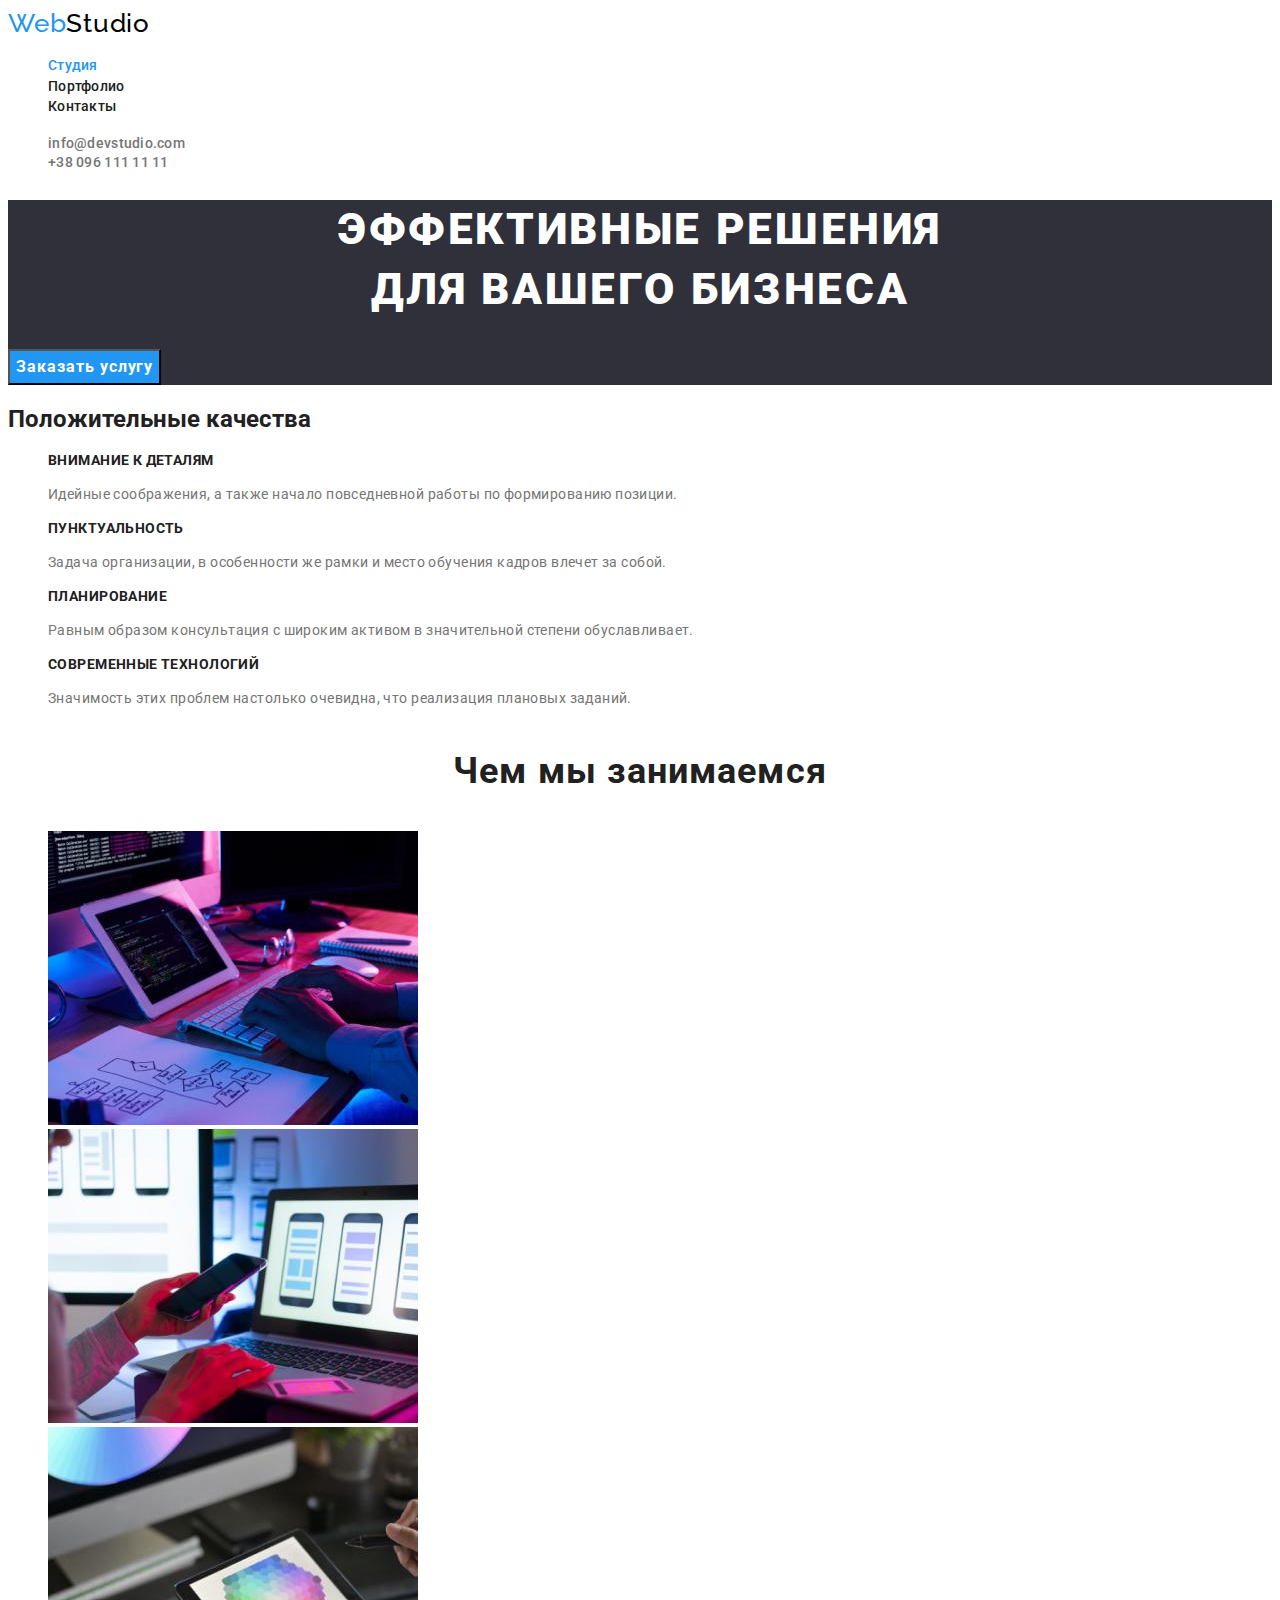
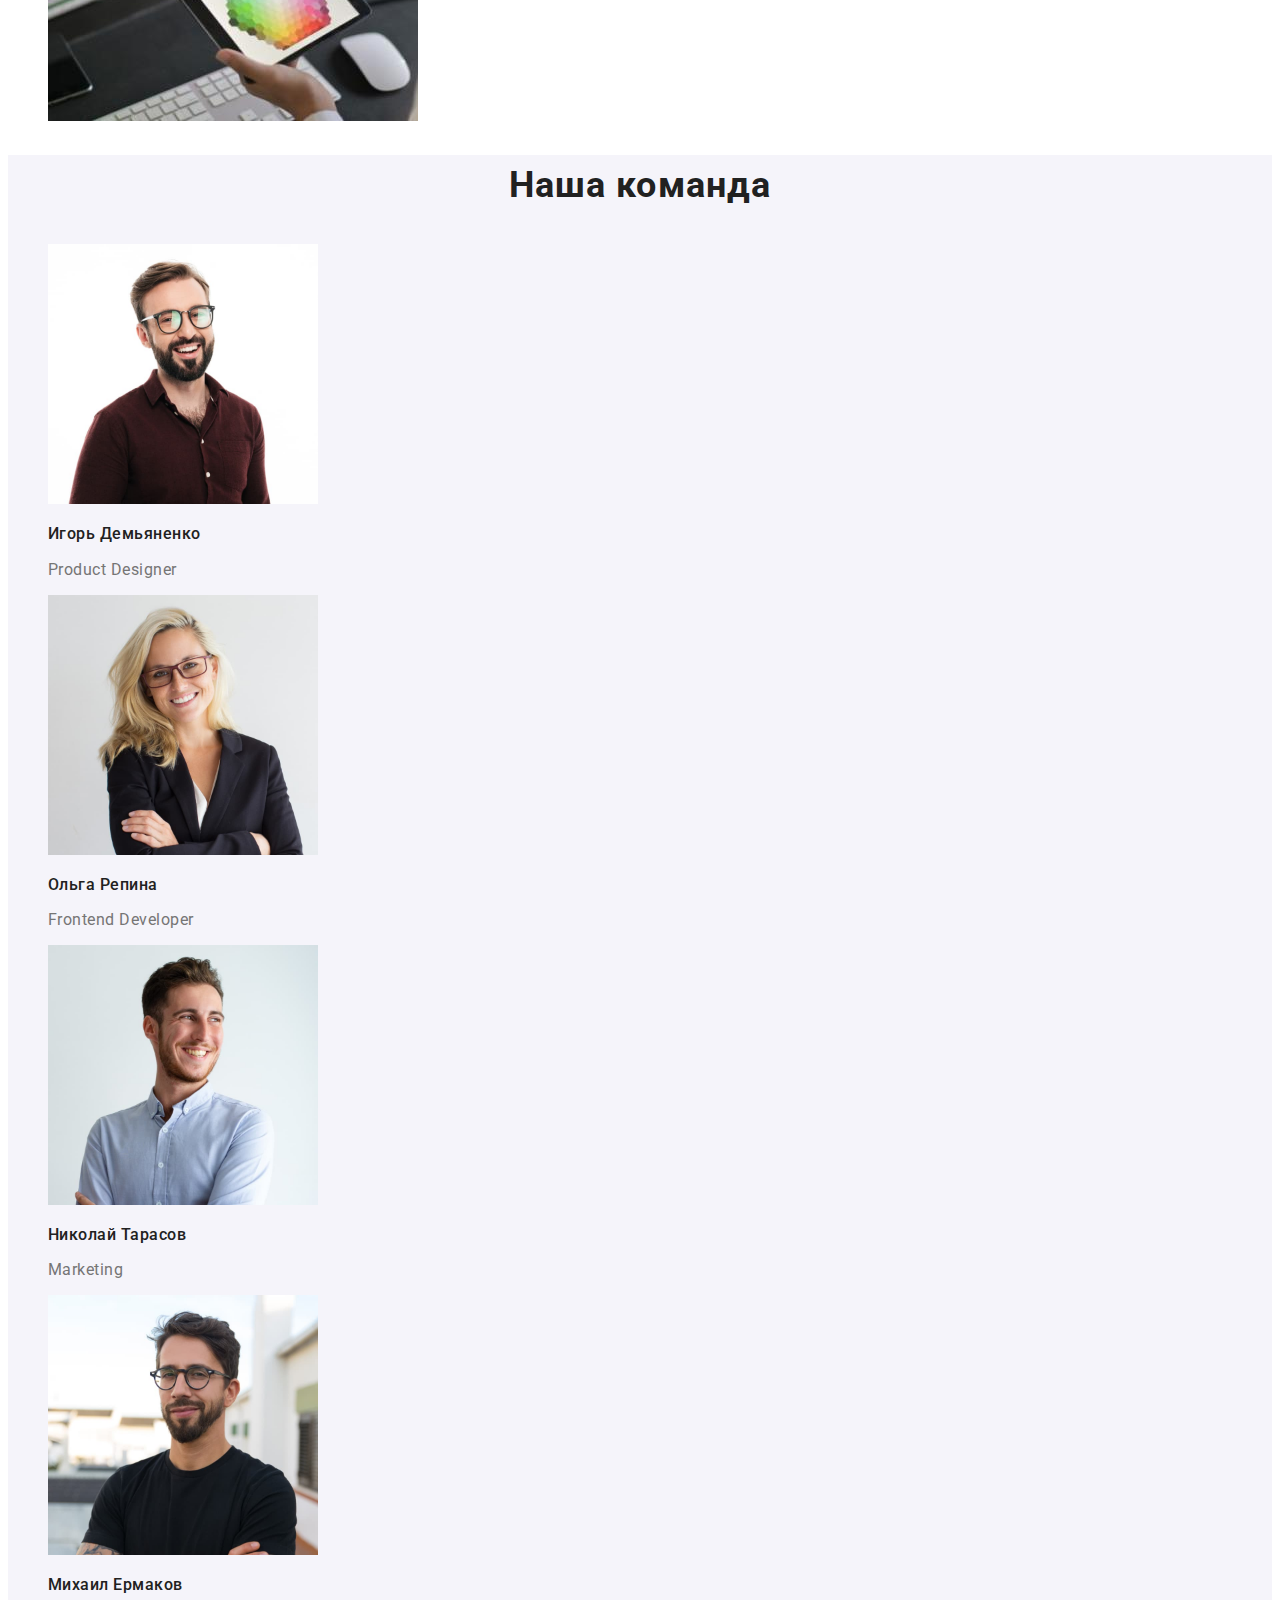
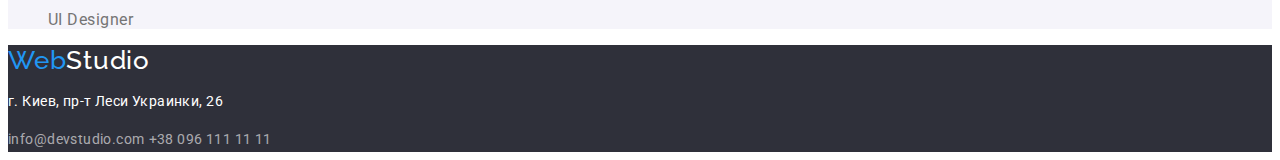
==== index.html @ e9e2f2a2 "start" ====
<!DOCTYPE html>
<html lang="ru">
<head>
    <meta charset="UTF-8">
    <meta http-equiv="X-UA-Compatible" content="IE=edge">
    <meta name="viewport" content="width=device-width, initial-scale=1.0">
    <title>Document</title>
    <link href="https://fonts.googleapis.com/css2?family=Raleway:wght@700&family=Roboto:wght@400;500;700;900&display=swap"
        rel="stylesheet">
    <link rel="stylesheet" href="./css/styles.css" />
</head>
<body>
    <header class="header">
        <nav> 
                <a class="link" href="./index.html"><span class="logo-web">Web</span><span class="logo-studio">Studio</span></a>
            <ul class="list header-nav">
                <li><a class="link studio" href="./index.html">Студия</a></li> 
                <li><a class="link" href="./portfolio.html">Портфолио</a></li>
                <li><a class="link" href="">Контакты</a></li>
            </ul>
        </nav>
            <ul class="list header-contact">
             <li><a class="contact" href="mailto:info@devstudio.com">info@devstudio.com</a></li>
             <li> <a class="contact" href="tel:+380961111111">+38 096 111 11 11</a></li>
            </ul>   
    </header>
    <main>
        <section class="hero">
            <h1 class="hero-title">ЭФФЕКТИВНЫЕ РЕШЕНИЯ <br> ДЛЯ ВАШЕГО БИЗНЕСА</h1>
            <button class="hero-button" type="button">Заказать услугу</button>
        </section>
        <section class="section">
            <h2>Положительные качества</h2>
            <ul class="list">
                <li>
                    <h3 class="section-title">ВНИМАНИЕ К ДЕТАЛЯМ</h3>
                    <p class="section-text">Идейные соображения, а также начало повседневной работы по формированию позиции.</p>
                </li>
                <li>
                    <h3 class="section-title">ПУНКТУАЛЬНОСТЬ</h3>
                    <p class="section-text">Задача организации, в особенности же рамки и место обучения кадров влечет за собой.</p>
                </li>
                <li>
                    <h3 class="section-title">ПЛАНИРОВАНИЕ</h3>
                    <p class="section-text">Равным образом консультация с широким активом в значительной степени обуславливает.</p>
                </li>
                <li>
                    <h3 class="section-title">СОВРЕМЕННЫЕ ТЕХНОЛОГИЙ</h3>
                    <p class="section-text">Значимость этих проблем настолько очевидна, что реализация плановых заданий.</p>
                </li>
            </ul>
        </section>
        <section class="section">
            <h2 class="section-name">Чем мы занимаемся</h2>
            <ul class="list">
                <li>
                    <img src="images/box1.jpg" width="370" alt="Работа за компьютером за столом">
                </li>
                <li>
                    <img src="images/box2.jpg" width="370" alt="Телефон в руках перед компьютером">
                </li>
                <li>
                    <img src="images/box3.jpg" width="370" alt="планшет на фоне клавиатуры, с рисунком гексограммы">
                </li>
            </ul>
        </section>
        <section class="section team">
            <h2 class="section-name">Наша команда</h2>
            <ul class="list">
                <li class="team">
                    <img src="images/teamcard1.jpg" width="270" alt="фотография сотрудника">
                      <p class="team-name"> Игорь Демьяненко</p> 
                      <p class="team-position"> Product Designer</p>
                </li>
                <li>
                    <img src="images/teamcard2.jpg" width="270" alt="фотография сотрудника">
                      <p class="team-name">Ольга Репина</p>  
                      <p class="team-position"> Frontend Developer</p> 
                </li>
                <li>
                    <img src="images/teamcard3.jpg" width="270" alt="фотография сотрудника">
                      <p class="team-name">Николай Тарасов</p>  
                       <p class="team-position">Marketing</p> 
                </li>
                <li>
                    <img src="images/teamcard4.jpg" width="270" alt="фотография сотрудника">
                       <p class="team-name">Михаил Ермаков</p> 
                        <p class="team-position">UI Designer</p> 
                </li>
            </ul>
        </section>
    </main>
    <footer class="footer">
        <a class="link" href="./index.html"><span class="logo-web">Web</span><span class="logo-studio-footer">Studio</span></a>
        <address class="address">
            <p class="footer-addres">г. Киев, пр-т Леси Украинки, 26</p>  
            <a class="footer-link" href="mailto:info@devstudio.com">info@devstudio.com</a>
            <a class="footer-link" href="tel:+380961111111">+38 096 111 11 11</a>
      </address>
    </footer>
</body>
</html>
---- css/styles.css ----
:root {
  --title-text-color: #212121;
  --primer-text-color: #757575;
  --accent-color: #2196f3;
  --primary-bg-color: #f5f4fa;
  --color-white: #ffffff;
  --color-fons: #2f303a;
}

body {
  color: var(--title-text-color);
  background-color: var(--color-white);
  font-family: Roboto, sans-serif;
}

.list {
  list-style: none;
}

/*header*/

.logo-web {
  color: var(--accent-color);

  font-family: Raleway, cursive;
  font-size: 26px;
  line-height: 1.19;
  letter-spacing: 0.03em;
}

.logo-studio {
  color: #000000;

  font-family: Raleway, cursive;
  font-size: 26px;
  line-height: 1.19;
  letter-spacing: 0.03em;
}

/*сайтовая навигация*/

.header .link,
.footer .link {
  color: var(--title-text-color);
  font-weight: 500;
  font-size: 14px;
  line-height: 1.4;
  letter-spacing: 0.02em;

  text-decoration: none;
}

.header-nav .link:hover,
.header-nav .link:focus {
  color: var(--accent-color);
}

.link.portfolio {
  color: var(--accent-color);
}

.link.studio {
  color: var(--accent-color);
}

.header-contact .contact {
  color: var(--primer-text-color);

  font-weight: 500;
  font-size: 14px;
  line-height: 1.14;
  letter-spacing: 0.02em;

  text-decoration: none;
}

.header-contact .contact:hover,
.header-contact .contact:focus {
  color: var(--accent-color);
}

/*герой*/

.hero {
  background-color: var(--color-fons);
}

.hero-title {
  color: var(--color-white);

  font-weight: 900;
  font-size: 44px;
  line-height: 1.36;
  letter-spacing: 0.06em;
  text-align: center;
}

/*описание преимуществ*/

.section-title {
  font-weight: 700;
  font-size: 14px;
  line-height: 1.14;
  letter-spacing: 0.03em;
}

.section-text {
  color: var(--primer-text-color);

  font-size: 14px;
  line-height: 1.71;
  letter-spacing: 0.03em;
}

/*секций занятий и сотрудников*/

.section-name {
  font-weight: 700;
  font-size: 36px;
  line-height: 1.67;
  letter-spacing: 0.03em;
  text-align: center;
}

.team-name {
  font-weight: 500;
  font-size: 16px;
  line-height: 1.19;
  letter-spacing: 0.03em;
}

.team-position {
  color: var(--primer-text-color);

  font-size: 16px;
  line-height: 1.19;
  letter-spacing: 0.03em;
}

.section.team {
  background-color: var(--primary-bg-color);
}

/*кнопки*/

.button {
  color: var(--title-text-color);
  background-color: var(--primary-bg-color);

  cursor: pointer;

  font-family: inherit;
  font-weight: 500;
  font-size: 16px;
  line-height: 1.63;
  letter-spacing: 0.03em;
}

.button:hover,
.button:focus {
  color: var(--color-white);
  background-color: var(--accent-color);
}

.hero-button {
  color: var(--color-white);
  background-color: var(--accent-color);

  cursor: pointer;

  font-family: inherit;
  font-weight: 700;
  font-size: 16px;
  line-height: 1.88;
  text-align: center;
  letter-spacing: 0.06em;
}

/*footer*/

.footer {
  background-color: var(--color-fons);
}

.footer-addres {
  color: var(--color-white);

  font-size: 14px;
  line-height: 1.71;
  letter-spacing: 0.03em;
}

.footer-link {
  color: rgb(255, 255, 255, 60%);

  font-size: 14px;
  line-height: 1.71;
  letter-spacing: 0.03em;

  text-decoration: none;
}

.logo-studio-footer {
  color: var(--color-white);
  font-family: Raleway, cursive;
  font-size: 26px;
  line-height: 1.19;
  letter-spacing: 0.03em;
}
.footer-adres:hover,
.footer-addres:focus,
.foter-link:focus,
.footer-link:hover {
  color: var(--accent-color);
}

.address {
  font-style: normal;
}

/*portfolio*/

.projects-name {
  color: var(--title-text-color);

  font-weight: 700;
  font-size: 18px;
  line-height: 2;
  letter-spacing: 0.06em;
}

.projects-description {
  color: var(--primer-text-color);

  font-size: 16px;
  line-height: 1.88;
  letter-spacing: 0.03em;
}

.projects-link {
  text-decoration: none;
}
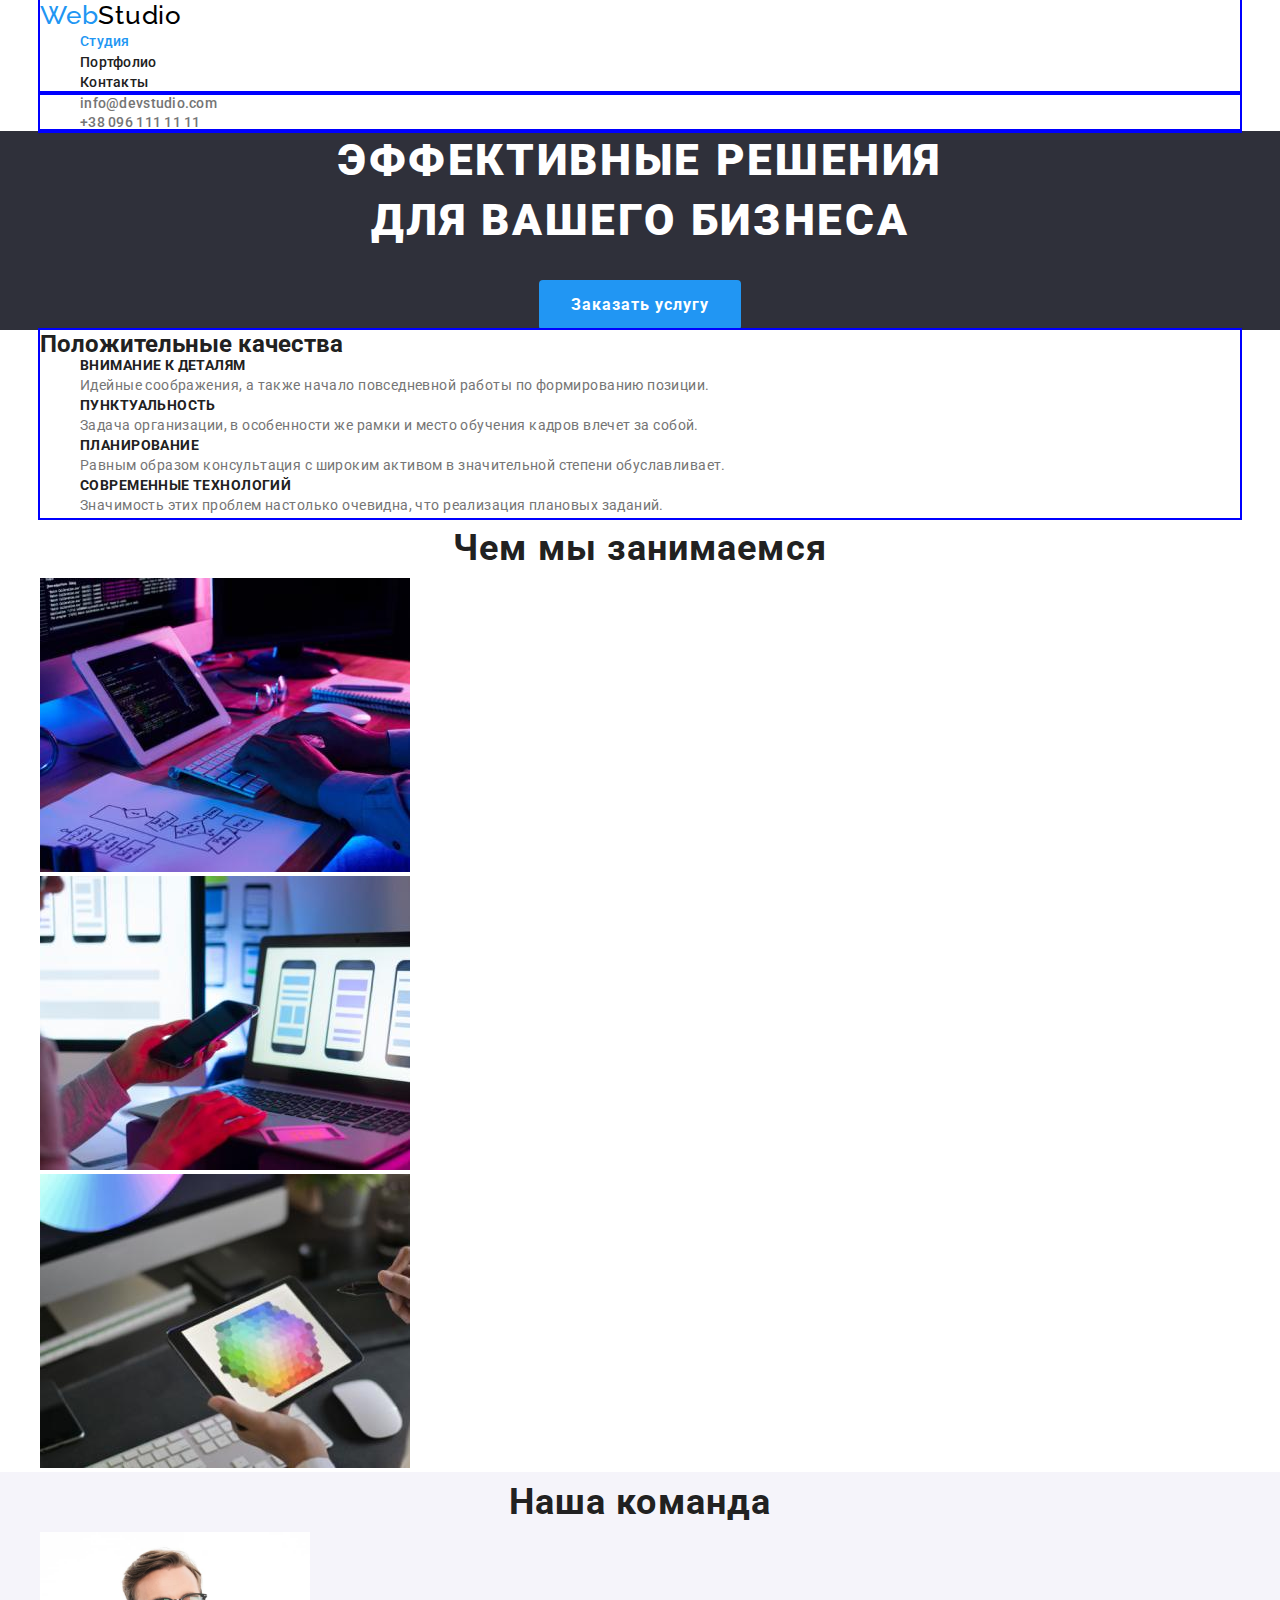
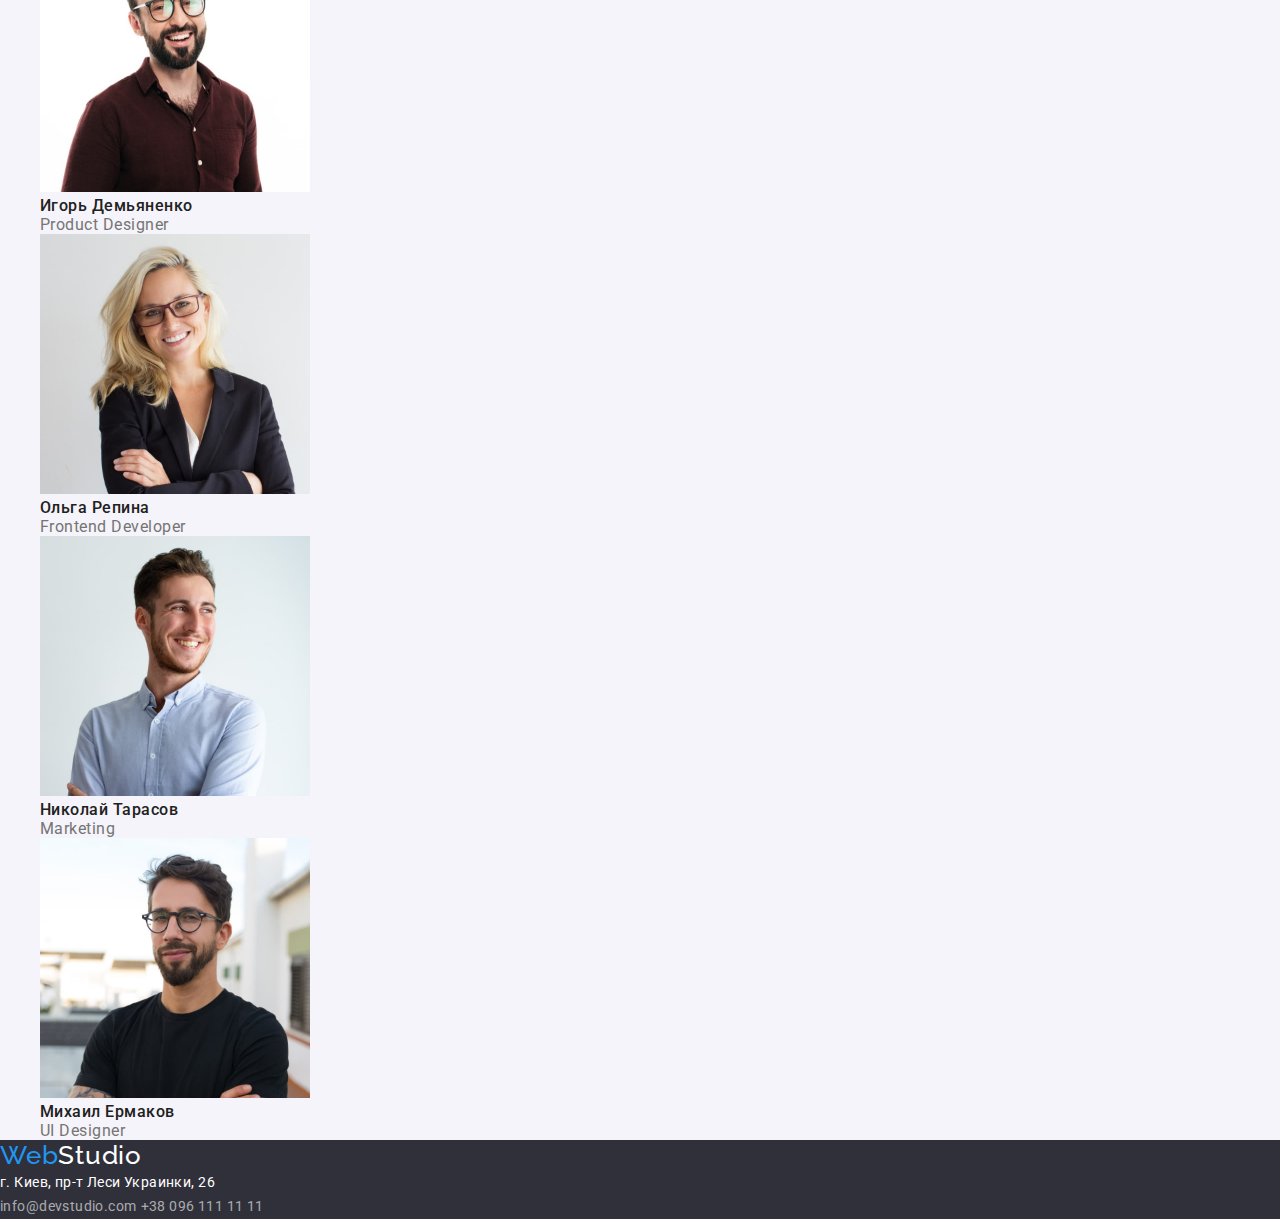
==== commit f6c75b54: "heder + hero+ ferst sechion main" ====
--- a/index.html
+++ b/index.html
@@ -7,11 +7,12 @@
     <title>Document</title>
     <link href="https://fonts.googleapis.com/css2?family=Raleway:wght@700&family=Roboto:wght@400;500;700;900&display=swap"
         rel="stylesheet">
+    <link rel="stylesheet" href="https://github.com/sindresorhus/modern-normalize/blob/main/modern-normalize.css">
     <link rel="stylesheet" href="./css/styles.css" />
 </head>
 <body>
     <header class="header">
-        <nav> 
+        <nav class="container"> 
                 <a class="link" href="./index.html"><span class="logo-web">Web</span><span class="logo-studio">Studio</span></a>
             <ul class="list header-nav">
                 <li><a class="link studio" href="./index.html">Студия</a></li> 
@@ -19,18 +20,24 @@
                 <li><a class="link" href="">Контакты</a></li>
             </ul>
         </nav>
+        <div class="container">
             <ul class="list header-contact">
-             <li><a class="contact" href="mailto:info@devstudio.com">info@devstudio.com</a></li>
-             <li> <a class="contact" href="tel:+380961111111">+38 096 111 11 11</a></li>
+                <li><a class="contact" href="mailto:info@devstudio.com">info@devstudio.com</a></li>
+                <li> <a class="contact" href="tel:+380961111111">+38 096 111 11 11</a></li>
             </ul>   
+        </div>
     </header>
+
+        <div class="container"></div>
+
     <main>
         <section class="hero">
             <h1 class="hero-title">ЭФФЕКТИВНЫЕ РЕШЕНИЯ <br> ДЛЯ ВАШЕГО БИЗНЕСА</h1>
             <button class="hero-button" type="button">Заказать услугу</button>
         </section>
         <section class="section">
-            <h2>Положительные качества</h2>
+            <div class="container">
+                    <h2>Положительные качества</h2>
             <ul class="list">
                 <li>
                     <h3 class="section-title">ВНИМАНИЕ К ДЕТАЛЯМ</h3>
@@ -49,6 +56,7 @@
                     <p class="section-text">Значимость этих проблем настолько очевидна, что реализация плановых заданий.</p>
                 </li>
             </ul>
+            </div>
         </section>
         <section class="section">
             <h2 class="section-name">Чем мы занимаемся</h2>
@@ -69,22 +77,22 @@
             <ul class="list">
                 <li class="team">
                     <img src="images/teamcard1.jpg" width="270" alt="фотография сотрудника">
-                      <p class="team-name"> Игорь Демьяненко</p> 
-                      <p class="team-position"> Product Designer</p>
+                        <p class="team-name"> Игорь Демьяненко</p> 
+                        <p class="team-position"> Product Designer</p>
                 </li>
                 <li>
                     <img src="images/teamcard2.jpg" width="270" alt="фотография сотрудника">
-                      <p class="team-name">Ольга Репина</p>  
-                      <p class="team-position"> Frontend Developer</p> 
+                        <p class="team-name">Ольга Репина</p>  
+                        <p class="team-position"> Frontend Developer</p> 
                 </li>
                 <li>
                     <img src="images/teamcard3.jpg" width="270" alt="фотография сотрудника">
-                      <p class="team-name">Николай Тарасов</p>  
-                       <p class="team-position">Marketing</p> 
+                        <p class="team-name">Николай Тарасов</p>  
+                        <p class="team-position">Marketing</p> 
                 </li>
                 <li>
                     <img src="images/teamcard4.jpg" width="270" alt="фотография сотрудника">
-                       <p class="team-name">Михаил Ермаков</p> 
+                        <p class="team-name">Михаил Ермаков</p> 
                         <p class="team-position">UI Designer</p> 
                 </li>
             </ul>
@@ -96,7 +104,7 @@
             <p class="footer-addres">г. Киев, пр-т Леси Украинки, 26</p>  
             <a class="footer-link" href="mailto:info@devstudio.com">info@devstudio.com</a>
             <a class="footer-link" href="tel:+380961111111">+38 096 111 11 11</a>
-      </address>
+        </address>
     </footer>
 </body>
 </html>--- a/css/styles.css
+++ b/css/styles.css
@@ -13,6 +13,17 @@
   font-family: Roboto, sans-serif;
 }
 
+body,
+h1,
+h2,
+h3,
+p,
+ul[class],
+ol[class],
+li {
+  margin: 0;
+}
+
 .list {
   list-style: none;
 }
@@ -81,8 +92,16 @@
 
 /*герой*/
 
+.container {
+  margin-left: auto;
+  margin-right: auto;
+  width: 1200px;
+  outline: 2px solid blue;
+}
+
 .hero {
   background-color: var(--color-fons);
+  text-align: center;
 }
 
 .hero-title {
@@ -92,7 +111,7 @@
   font-size: 44px;
   line-height: 1.36;
   letter-spacing: 0.06em;
-  text-align: center;
+  margin-bottom: 30px;
 }
 
 /*описание преимуществ*/
@@ -146,14 +165,20 @@
 .button {
   color: var(--title-text-color);
   background-color: var(--primary-bg-color);
+  display: inline-block;
+  min-width: 26px;
 
   cursor: pointer;
+  border-radius: 4px;
+  border: 0px;
 
   font-family: inherit;
   font-weight: 500;
   font-size: 16px;
   line-height: 1.63;
   letter-spacing: 0.03em;
+  text-align: center;
+  padding: 6px 22px;
 }
 
 .button:hover,
@@ -165,15 +190,19 @@
 .hero-button {
   color: var(--color-white);
   background-color: var(--accent-color);
+  display: inline-block;
+  min-width: 136px;
 
   cursor: pointer;
+  border-radius: 4px;
+  border: 0px;
 
   font-family: inherit;
   font-weight: 700;
   font-size: 16px;
   line-height: 1.88;
-  text-align: center;
   letter-spacing: 0.06em;
+  padding: 10px 32px;
 }
 
 /*footer*/
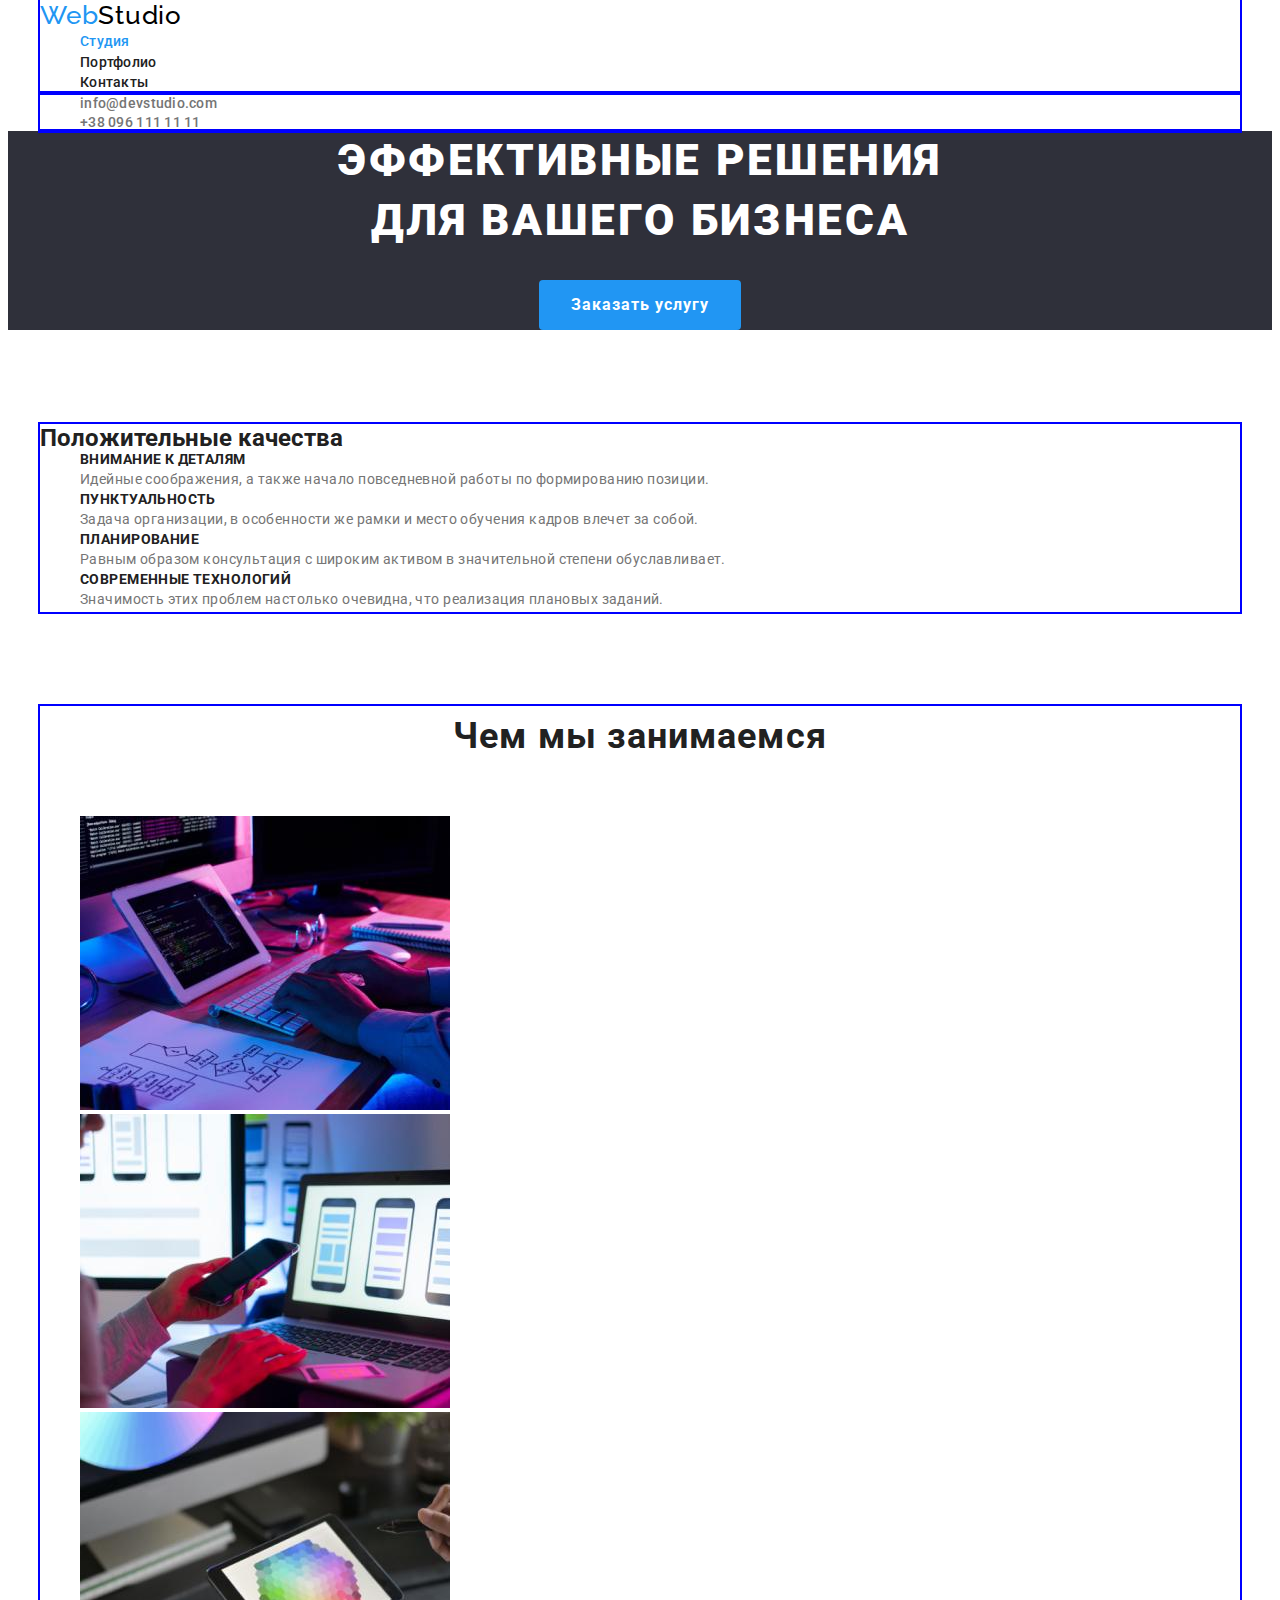
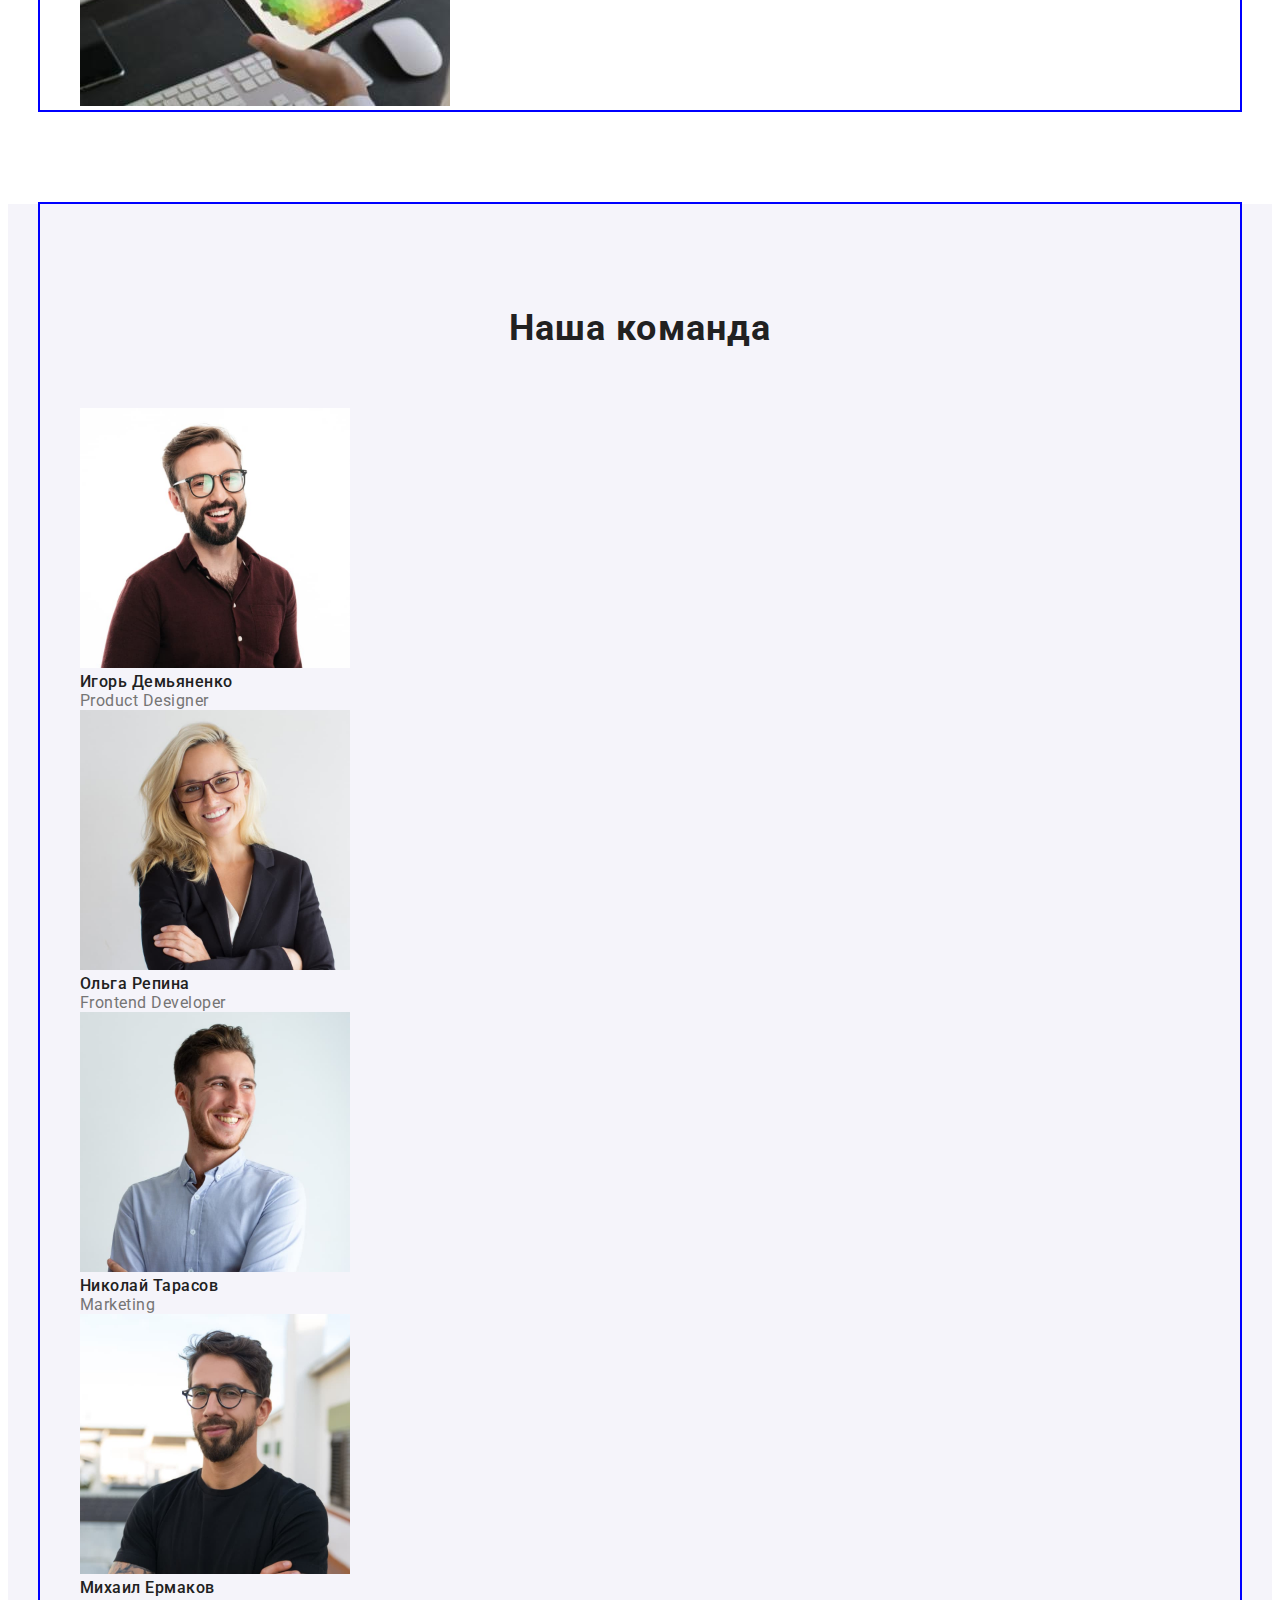
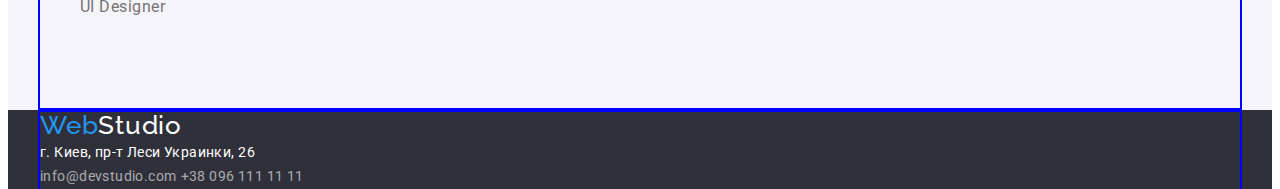
==== commit 3e4049ef: "test" ====
--- a/index.html
+++ b/index.html
@@ -31,12 +31,12 @@
         <div class="container"></div>
 
     <main>
-        <section class="hero">
+        <section class="section hero">
             <h1 class="hero-title">ЭФФЕКТИВНЫЕ РЕШЕНИЯ <br> ДЛЯ ВАШЕГО БИЗНЕСА</h1>
             <button class="hero-button" type="button">Заказать услугу</button>
         </section>
         <section class="section">
-            <div class="container">
+            <div class="container main">
                     <h2>Положительные качества</h2>
             <ul class="list">
                 <li>
@@ -59,6 +59,7 @@
             </div>
         </section>
         <section class="section">
+            <div class="container main">
             <h2 class="section-name">Чем мы занимаемся</h2>
             <ul class="list">
                 <li>
@@ -71,9 +72,11 @@
                     <img src="images/box3.jpg" width="370" alt="планшет на фоне клавиатуры, с рисунком гексограммы">
                 </li>
             </ul>
+            </div>
         </section>
         <section class="section team">
-            <h2 class="section-name">Наша команда</h2>
+            <div class="container team">
+            <h2 class="section-name team">Наша команда</h2>
             <ul class="list">
                 <li class="team">
                     <img src="images/teamcard1.jpg" width="270" alt="фотография сотрудника">
@@ -96,15 +99,18 @@
                         <p class="team-position">UI Designer</p> 
                 </li>
             </ul>
+            </div>
         </section>
     </main>
     <footer class="footer">
+        <div class="container">
         <a class="link" href="./index.html"><span class="logo-web">Web</span><span class="logo-studio-footer">Studio</span></a>
         <address class="address">
             <p class="footer-addres">г. Киев, пр-т Леси Украинки, 26</p>  
             <a class="footer-link" href="mailto:info@devstudio.com">info@devstudio.com</a>
             <a class="footer-link" href="tel:+380961111111">+38 096 111 11 11</a>
         </address>
+    </div>
     </footer>
 </body>
 </html>--- a/css/styles.css
+++ b/css/styles.css
@@ -19,9 +19,9 @@
 h3,
 p,
 ul[class],
-ol[class],
 li {
-  margin: 0;
+  margin-bottom: 0;
+  margin-top: 0;
 }
 
 .list {
@@ -92,6 +92,11 @@
 
 /*герой*/
 
+/* .section {
+  padding-top: 94px;
+  padding-bottom: 94px;
+}
+ */
 .container {
   margin-left: auto;
   margin-right: auto;
@@ -102,6 +107,7 @@
 .hero {
   background-color: var(--color-fons);
   text-align: center;
+  margin-bottom: 94px;
 }
 
 .hero-title {
@@ -116,6 +122,10 @@
 
 /*описание преимуществ*/
 
+.container.main {
+  margin-bottom: 94px;
+}
+
 .section-title {
   font-weight: 700;
   font-size: 14px;
@@ -139,6 +149,15 @@
   line-height: 1.67;
   letter-spacing: 0.03em;
   text-align: center;
+  margin-bottom: 50px;
+}
+
+.section-name.team {
+  padding-top: 94px;
+}
+
+.container.team {
+  padding-bottom: 94px;
 }
 
 .team-name {
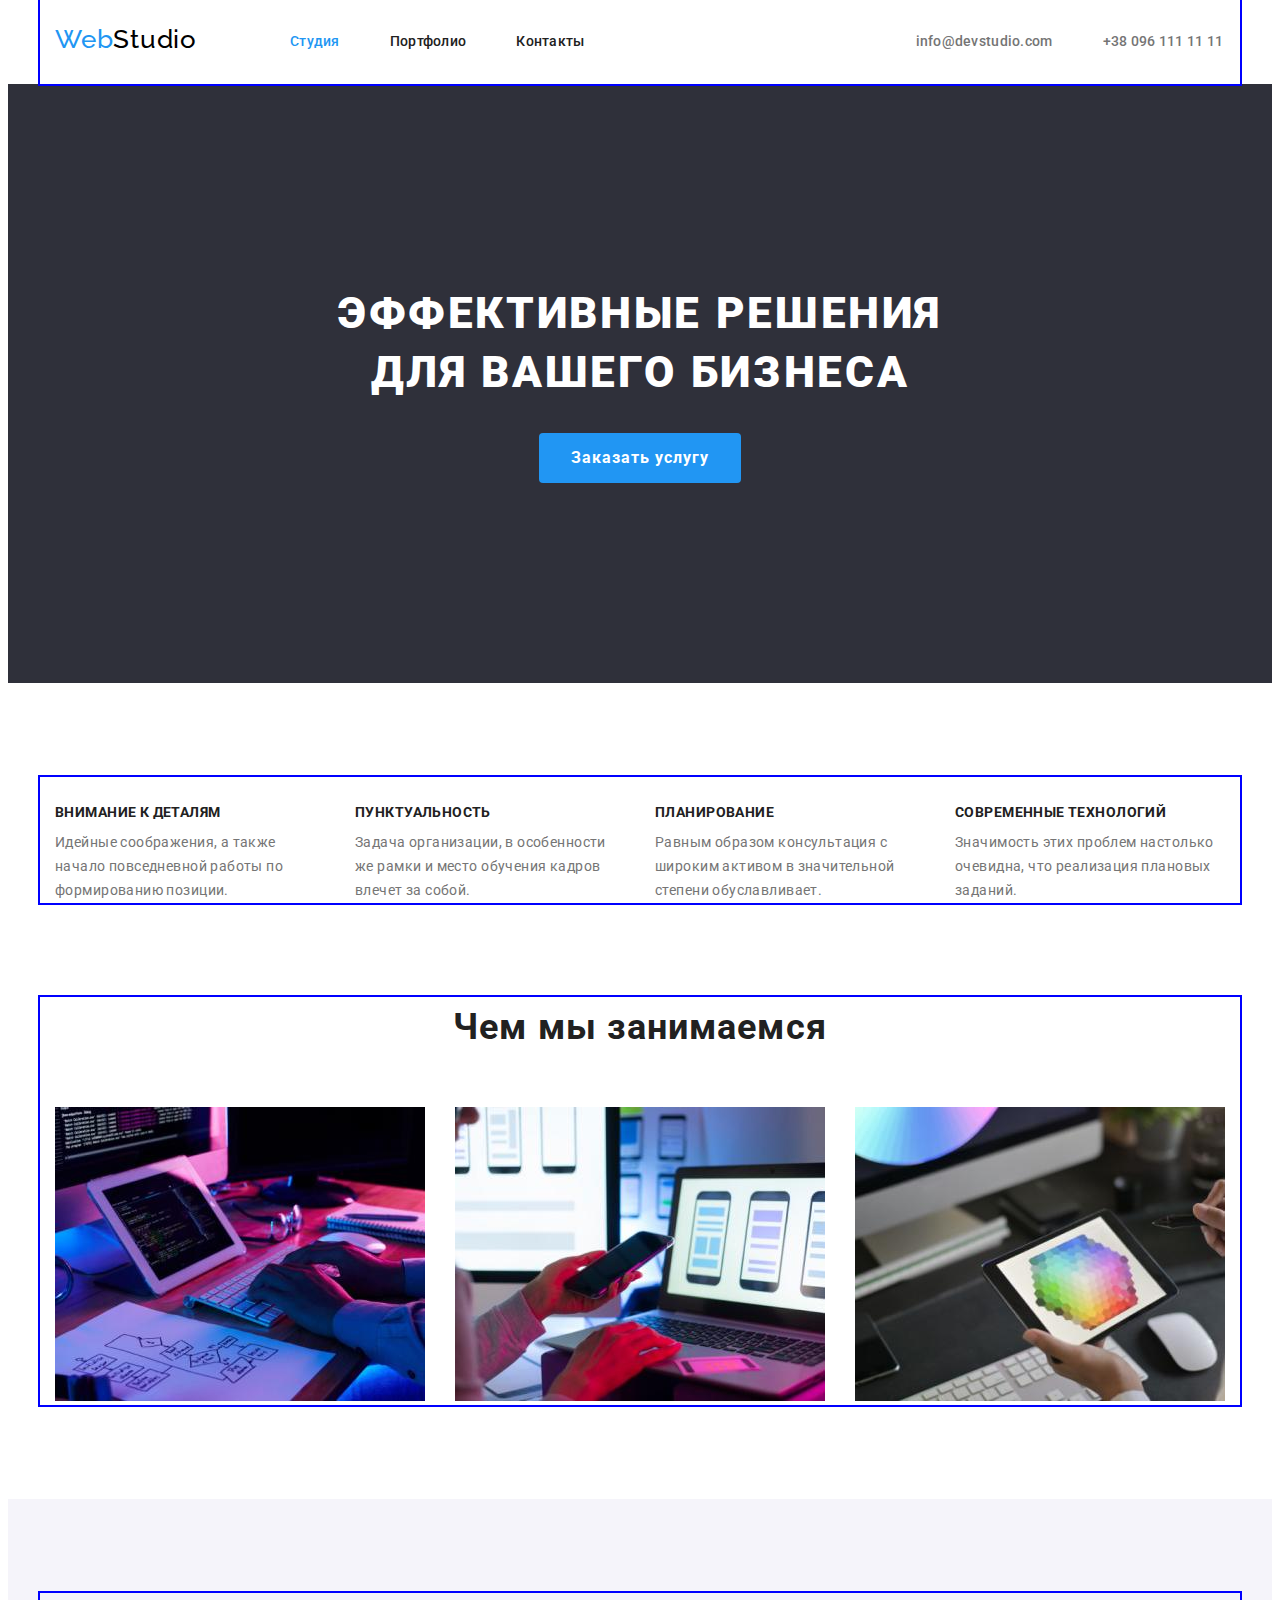
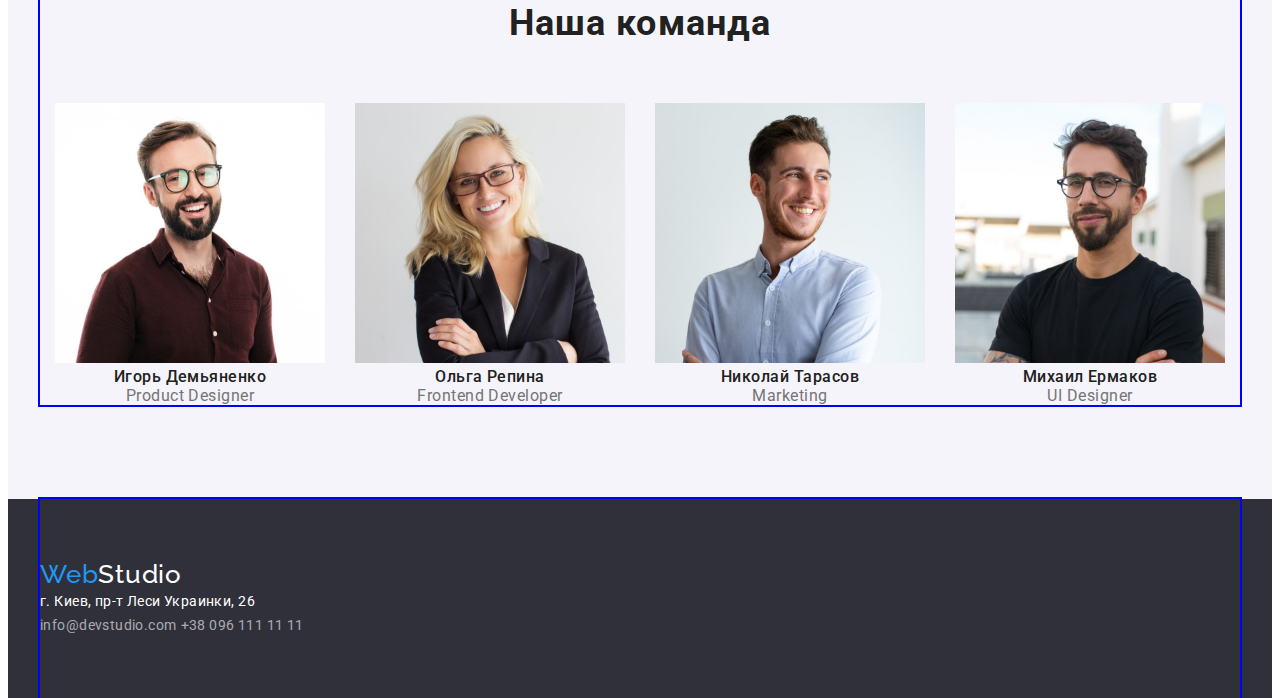
==== commit c46a3730: "finish main studio" ====
--- a/index.html
+++ b/index.html
@@ -11,57 +11,68 @@
     <link rel="stylesheet" href="./css/styles.css" />
 </head>
 <body>
+
+                <!--  ХЕДЕР Шапка страницы -->
+
     <header class="header">
-        <nav class="container"> 
-                <a class="link" href="./index.html"><span class="logo-web">Web</span><span class="logo-studio">Studio</span></a>
-            <ul class="list header-nav">
-                <li><a class="link studio" href="./index.html">Студия</a></li> 
-                <li><a class="link" href="./portfolio.html">Портфолио</a></li>
-                <li><a class="link" href="">Контакты</a></li>
-            </ul>
-        </nav>
-        <div class="container">
+        <div class="container header">
+            <a class="link logo" href="./index.html"><span class="logo-web">Web</span><span class="logo-studio">Studio</span></a>
+            <nav> 
+                <ul class="list header-nav">
+                    <li class="header-li"><a class="link studio" href="./index.html">Студия</a></li> 
+                    <li class="header-li"><a class="link" href="./portfolio.html">Портфолио</a></li>
+                    <li class="header-li"><a class="link" href="">Контакты</a></li>
+                </ul>
+            </nav>
             <ul class="list header-contact">
-                <li><a class="contact" href="mailto:info@devstudio.com">info@devstudio.com</a></li>
-                <li> <a class="contact" href="tel:+380961111111">+38 096 111 11 11</a></li>
+                <li class="header-li"><a class="link" href="mailto:info@devstudio.com">info@devstudio.com</a></li>
+                <li class="header-li"><a class="link" href="tel:+380961111111">+38 096 111 11 11</a></li>
             </ul>   
         </div>
     </header>
 
-        <div class="container"></div>
+        
+    <main>
 
-    <main>
+                <!-- Секция ГЕРОЙ -->
+
         <section class="section hero">
             <h1 class="hero-title">ЭФФЕКТИВНЫЕ РЕШЕНИЯ <br> ДЛЯ ВАШЕГО БИЗНЕСА</h1>
             <button class="hero-button" type="button">Заказать услугу</button>
         </section>
-        <section class="section">
-            <div class="container main">
-                    <h2>Положительные качества</h2>
-            <ul class="list">
-                <li>
-                    <h3 class="section-title">ВНИМАНИЕ К ДЕТАЛЯМ</h3>
-                    <p class="section-text">Идейные соображения, а также начало повседневной работы по формированию позиции.</p>
-                </li>
-                <li>
-                    <h3 class="section-title">ПУНКТУАЛЬНОСТЬ</h3>
-                    <p class="section-text">Задача организации, в особенности же рамки и место обучения кадров влечет за собой.</p>
-                </li>
-                <li>
-                    <h3 class="section-title">ПЛАНИРОВАНИЕ</h3>
-                    <p class="section-text">Равным образом консультация с широким активом в значительной степени обуславливает.</p>
-                </li>
-                <li>
-                    <h3 class="section-title">СОВРЕМЕННЫЕ ТЕХНОЛОГИЙ</h3>
-                    <p class="section-text">Значимость этих проблем настолько очевидна, что реализация плановых заданий.</p>
-                </li>
-            </ul>
+
+                <!-- Секция ПОЛОЖИТЕЛЬНЫЕ КАЧЕСТВА -->
+
+        <section class="section main">
+            <div class="container main"> 
+                    <h2 class="text-transporent">Положительные качества</h2>      
+                <ul class="list main">
+                    <li class="li-main">
+                        <h3 class="section-title">ВНИМАНИЕ К ДЕТАЛЯМ</h3>
+                        <p class="section-text">Идейные соображения, а также начало повседневной работы по формированию позиции.</p>
+                    </li>
+                    <li class="li-main">
+                        <h3 class="section-title">ПУНКТУАЛЬНОСТЬ</h3>
+                        <p class="section-text">Задача организации, в особенности же рамки и место обучения кадров влечет за собой.</p>
+                    </li>
+                    <li class="li-main">
+                        <h3 class="section-title">ПЛАНИРОВАНИЕ</h3>
+                        <p class="section-text">Равным образом консультация с широким активом в значительной степени обуславливает.</p>
+                    </li>
+                    <li class="li-main">
+                        <h3 class="section-title">СОВРЕМЕННЫЕ ТЕХНОЛОГИЙ</h3>
+                        <p class="section-text">Значимость этих проблем настолько очевидна, что реализация плановых заданий.</p>
+                    </li>
+                </ul>
             </div>
         </section>
+
+                <!-- Cекция чем мы занимаемся -->
+
         <section class="section">
             <div class="container main">
             <h2 class="section-name">Чем мы занимаемся</h2>
-            <ul class="list">
+            <ul class="list list-box">
                 <li>
                     <img src="images/box1.jpg" width="370" alt="Работа за компьютером за столом">
                 </li>
@@ -74,34 +85,40 @@
             </ul>
             </div>
         </section>
+
+                <!-- Секция Команда проекта --> 
+
         <section class="section team">
             <div class="container team">
-            <h2 class="section-name team">Наша команда</h2>
-            <ul class="list">
-                <li class="team">
-                    <img src="images/teamcard1.jpg" width="270" alt="фотография сотрудника">
-                        <p class="team-name"> Игорь Демьяненко</p> 
-                        <p class="team-position"> Product Designer</p>
-                </li>
-                <li>
-                    <img src="images/teamcard2.jpg" width="270" alt="фотография сотрудника">
-                        <p class="team-name">Ольга Репина</p>  
-                        <p class="team-position"> Frontend Developer</p> 
-                </li>
-                <li>
-                    <img src="images/teamcard3.jpg" width="270" alt="фотография сотрудника">
-                        <p class="team-name">Николай Тарасов</p>  
-                        <p class="team-position">Marketing</p> 
-                </li>
-                <li>
-                    <img src="images/teamcard4.jpg" width="270" alt="фотография сотрудника">
-                        <p class="team-name">Михаил Ермаков</p> 
-                        <p class="team-position">UI Designer</p> 
-                </li>
-            </ul>
+                <h2 class="section-name team">Наша команда</h2>
+                <ul class="list list-team">
+                    <li class="team">
+                        <img src="images/teamcard1.jpg" width="270" alt="фотография сотрудника">
+                            <p class="team-name"> Игорь Демьяненко</p> 
+                            <p class="team-position"> Product Designer</p>
+                    </li>
+                    <li>
+                        <img src="images/teamcard2.jpg" width="270" alt="фотография сотрудника">
+                            <p class="team-name">Ольга Репина</p>  
+                            <p class="team-position"> Frontend Developer</p> 
+                    </li>
+                    <li>
+                        <img src="images/teamcard3.jpg" width="270" alt="фотография сотрудника">
+                            <p class="team-name">Николай Тарасов</p>  
+                            <p class="team-position">Marketing</p> 
+                    </li>
+                    <li>
+                        <img src="images/teamcard4.jpg" width="270" alt="фотография сотрудника">
+                            <p class="team-name">Михаил Ермаков</p> 
+                            <p class="team-position">UI Designer</p> 
+                    </li>
+                </ul>
             </div>
         </section>
     </main>
+
+                <!-- Футер адреса и телефоны -->
+
     <footer class="footer">
         <div class="container">
         <a class="link" href="./index.html"><span class="logo-web">Web</span><span class="logo-studio-footer">Studio</span></a>
--- a/css/styles.css
+++ b/css/styles.css
@@ -18,8 +18,7 @@
 h2,
 h3,
 p,
-ul[class],
-li {
+ul[class] {
   margin-bottom: 0;
   margin-top: 0;
 }
@@ -28,75 +27,6 @@
   list-style: none;
 }
 
-/*header*/
-
-.logo-web {
-  color: var(--accent-color);
-
-  font-family: Raleway, cursive;
-  font-size: 26px;
-  line-height: 1.19;
-  letter-spacing: 0.03em;
-}
-
-.logo-studio {
-  color: #000000;
-
-  font-family: Raleway, cursive;
-  font-size: 26px;
-  line-height: 1.19;
-  letter-spacing: 0.03em;
-}
-
-/*сайтовая навигация*/
-
-.header .link,
-.footer .link {
-  color: var(--title-text-color);
-  font-weight: 500;
-  font-size: 14px;
-  line-height: 1.4;
-  letter-spacing: 0.02em;
-
-  text-decoration: none;
-}
-
-.header-nav .link:hover,
-.header-nav .link:focus {
-  color: var(--accent-color);
-}
-
-.link.portfolio {
-  color: var(--accent-color);
-}
-
-.link.studio {
-  color: var(--accent-color);
-}
-
-.header-contact .contact {
-  color: var(--primer-text-color);
-
-  font-weight: 500;
-  font-size: 14px;
-  line-height: 1.14;
-  letter-spacing: 0.02em;
-
-  text-decoration: none;
-}
-
-.header-contact .contact:hover,
-.header-contact .contact:focus {
-  color: var(--accent-color);
-}
-
-/*герой*/
-
-/* .section {
-  padding-top: 94px;
-  padding-bottom: 94px;
-}
- */
 .container {
   margin-left: auto;
   margin-right: auto;
@@ -104,10 +34,117 @@
   outline: 2px solid blue;
 }
 
-.hero {
+.text-transporent {
+  color: transparent;
+}
+
+/*header*/
+
+.container.header {
+  display: flex;
+}
+
+.link.logo {
+  display: block;
+  margin-top: 24px;
+  margin-bottom: 25px;
+  margin-right: 93px;
+  padding-left: 15px;
+}
+
+.logo-web {
+  color: var(--accent-color);
+
+  font-family: Raleway, cursive;
+  font-size: 26px;
+  line-height: 1.19;
+  letter-spacing: 0.03em;
+}
+
+.logo-studio {
+  color: #000000;
+
+  font-family: Raleway, cursive;
+  font-size: 26px;
+  line-height: 1.19;
+  letter-spacing: 0.03em;
+}
+
+/*сайтовая навигация*/
+
+.header .link,
+.footer .link {
+  color: var(--title-text-color);
+
+  font-weight: 500;
+  font-size: 14px;
+  line-height: 1.4;
+  letter-spacing: 0.02em;
+
+  text-decoration: none;
+}
+
+.header-nav .link:hover,
+.header-nav .link:focus {
+  color: var(--accent-color);
+}
+
+.header-nav {
+  display: flex;
+  margin-right: 331px;
+  padding-left: 0px;
+}
+
+.list .link {
+  display: block;
+  padding-top: 32px;
+  padding-bottom: 32px;
+}
+
+.header-li:not(:last-child) {
+  margin-right: 50px;
+}
+
+.link.portfolio {
+  color: var(--accent-color);
+}
+
+.link.studio {
+  color: var(--accent-color);
+}
+
+.header-contact {
+  display: flex;
+  align-items: center;
+  padding-left: 0px;
+}
+
+.header-contact .link {
+  color: var(--primer-text-color);
+
+  font-weight: 500;
+  font-size: 14px;
+  line-height: 1.14;
+  letter-spacing: 0.02em;
+  text-decoration: none;
+}
+
+.header-contact .link:hover,
+.header-contact .link:focus {
+  color: var(--accent-color);
+}
+
+/*герой*/
+
+.section {
+  padding: 94px 20px;
+}
+
+.section.hero {
   background-color: var(--color-fons);
   text-align: center;
-  margin-bottom: 94px;
+  padding-top: 200px;
+  padding-bottom: 200px;
 }
 
 .hero-title {
@@ -122,8 +159,23 @@
 
 /*описание преимуществ*/
 
-.container.main {
-  margin-bottom: 94px;
+.section.main {
+  padding-bottom: 0px;
+}
+
+.list.main {
+  display: flex;
+  justify-content: space-between;
+  padding-left: 15px;
+  padding-right: 15px;
+}
+
+.list.main :not(:last-child) {
+  margin-right: 30px;
+}
+
+.li-main {
+  width: 270px;
 }
 
 .section-title {
@@ -131,6 +183,7 @@
   font-size: 14px;
   line-height: 1.14;
   letter-spacing: 0.03em;
+  margin-bottom: 10px;
 }
 
 .section-text {
@@ -152,12 +205,19 @@
   margin-bottom: 50px;
 }
 
-.section-name.team {
-  padding-top: 94px;
-}
-
-.container.team {
-  padding-bottom: 94px;
+.list-box {
+  display: flex;
+  padding-left: 15px;
+  padding-right: 15px;
+  justify-content: space-between;
+}
+
+.list-team {
+  display: flex;
+  padding-left: 15px;
+  padding-right: 15px;
+  justify-content: space-between;
+  text-align: center;
 }
 
 .team-name {
@@ -266,7 +326,16 @@
   font-style: normal;
 }
 
+.footer > .container {
+  padding-top: 60px;
+  padding-bottom: 60px;
+}
+
 /*portfolio*/
+
+.button.last {
+  margin-bottom: 50px;
+}
 
 .projects-name {
   color: var(--title-text-color);
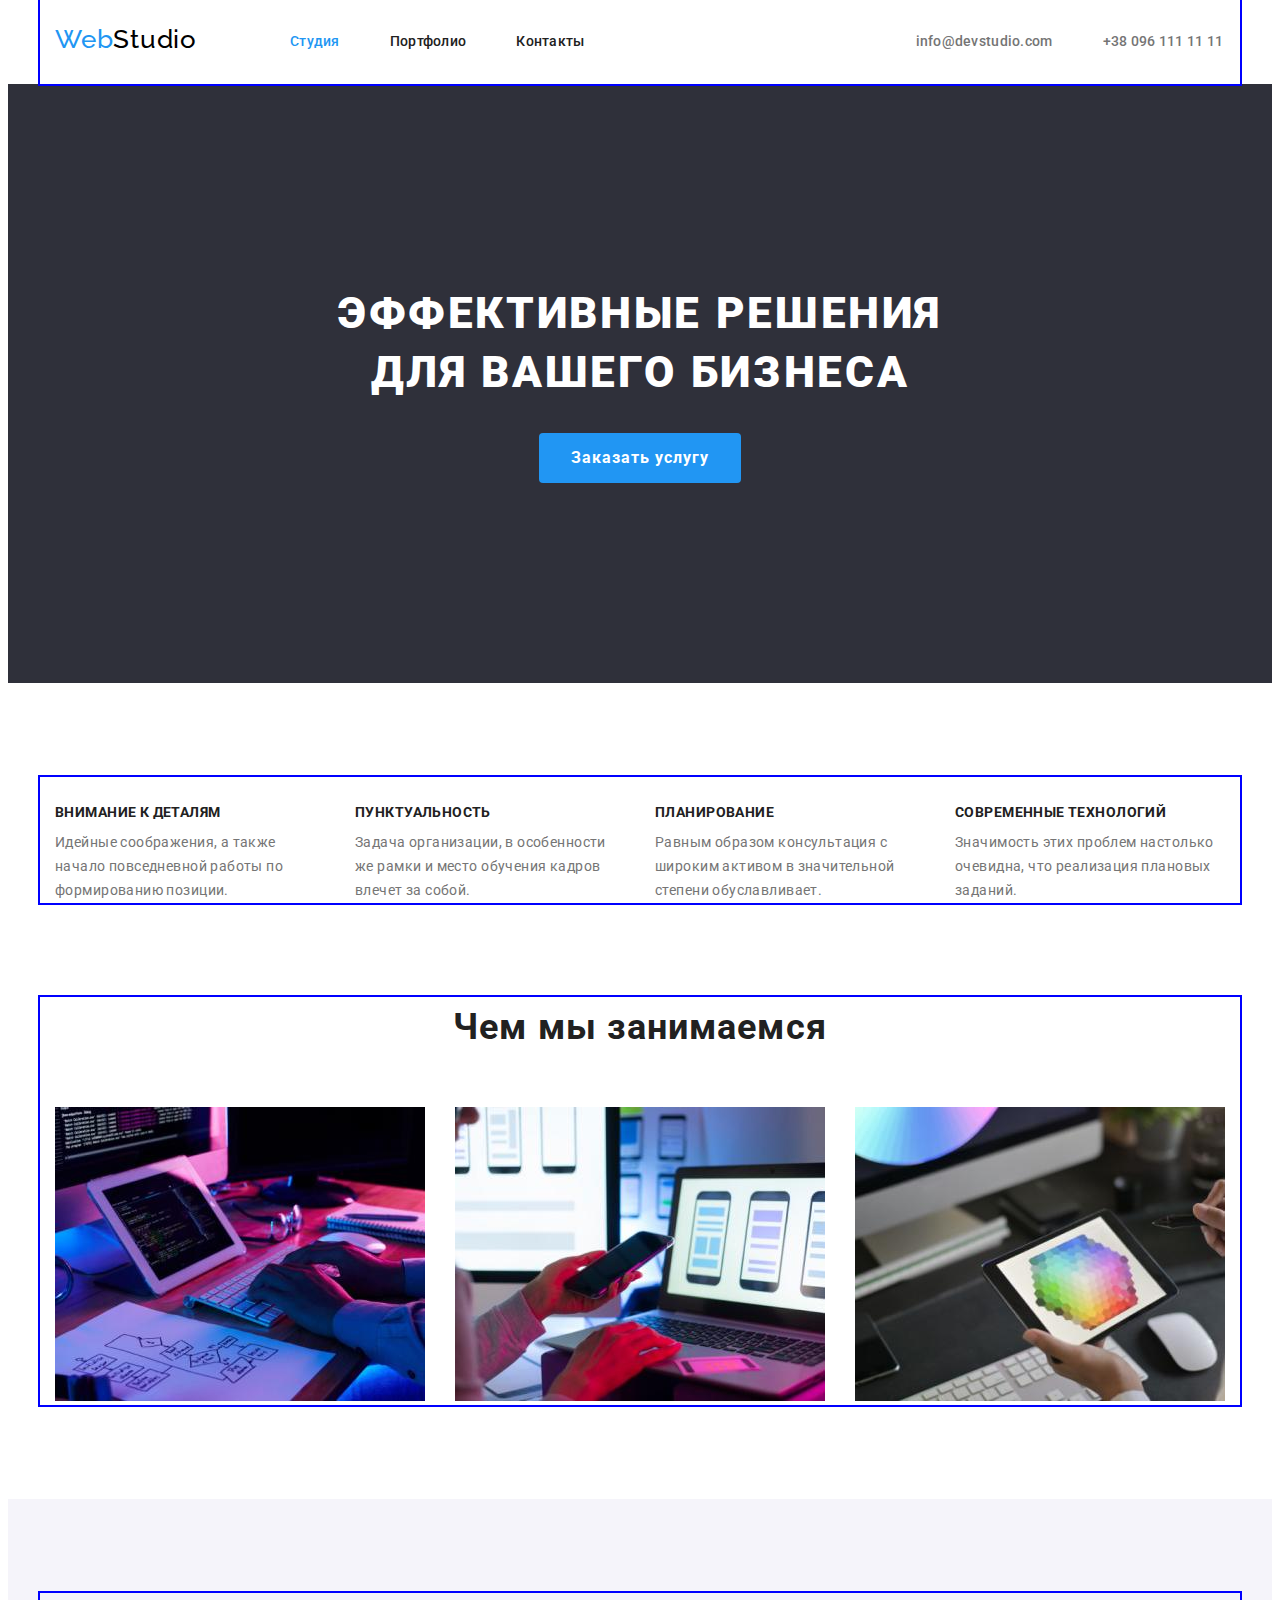
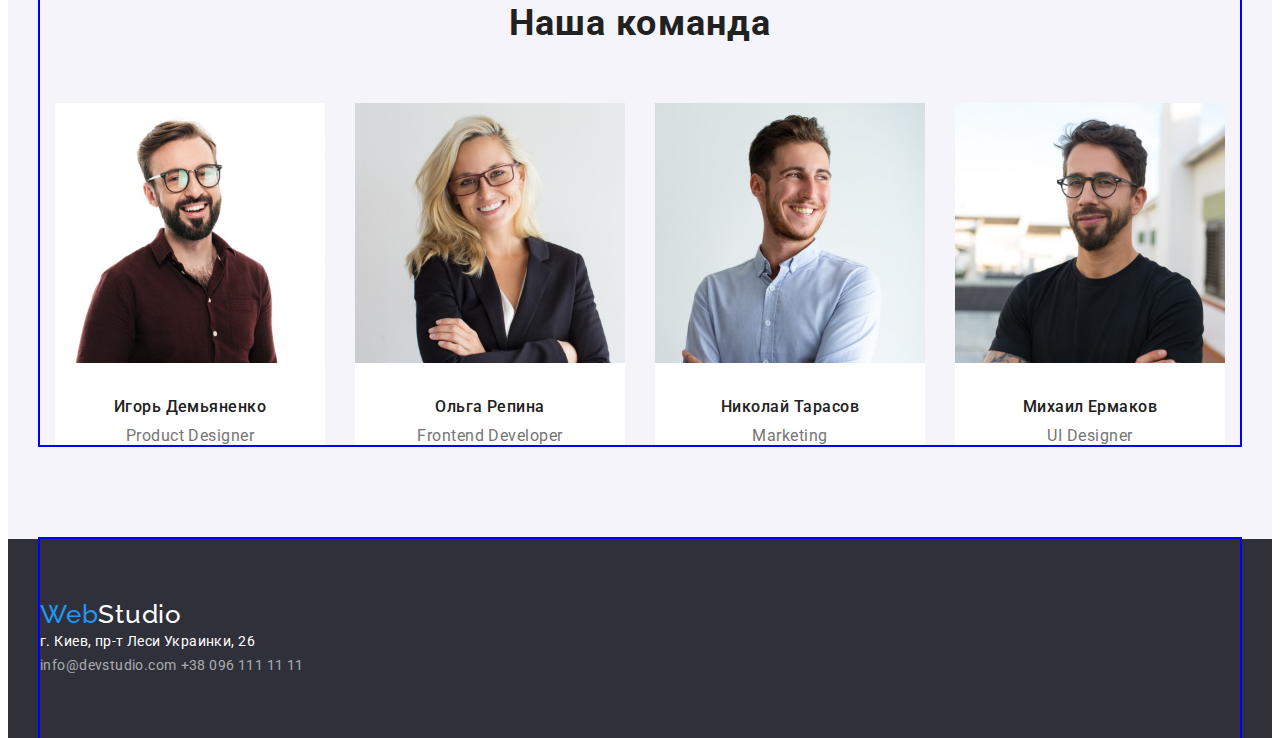
==== commit 49c0988e: "final main content" ====
--- a/index.html
+++ b/index.html
@@ -92,22 +92,22 @@
             <div class="container team">
                 <h2 class="section-name team">Наша команда</h2>
                 <ul class="list list-team">
-                    <li class="team">
+                    <li class="team-foto">
                         <img src="images/teamcard1.jpg" width="270" alt="фотография сотрудника">
                             <p class="team-name"> Игорь Демьяненко</p> 
                             <p class="team-position"> Product Designer</p>
                     </li>
-                    <li>
+                    <li class="team-foto">
                         <img src="images/teamcard2.jpg" width="270" alt="фотография сотрудника">
                             <p class="team-name">Ольга Репина</p>  
                             <p class="team-position"> Frontend Developer</p> 
                     </li>
-                    <li>
+                    <li class="team-foto">
                         <img src="images/teamcard3.jpg" width="270" alt="фотография сотрудника">
                             <p class="team-name">Николай Тарасов</p>  
                             <p class="team-position">Marketing</p> 
                     </li>
-                    <li>
+                    <li class="team-foto">
                         <img src="images/teamcard4.jpg" width="270" alt="фотография сотрудника">
                             <p class="team-name">Михаил Ермаков</p> 
                             <p class="team-position">UI Designer</p> 
--- a/css/styles.css
+++ b/css/styles.css
@@ -225,6 +225,8 @@
   font-size: 16px;
   line-height: 1.19;
   letter-spacing: 0.03em;
+
+  margin-top: 30px;
 }
 
 .team-position {
@@ -233,10 +235,16 @@
   font-size: 16px;
   line-height: 1.19;
   letter-spacing: 0.03em;
+
+  margin-top: 10px;
 }
 
 .section.team {
   background-color: var(--primary-bg-color);
+}
+
+.team-foto {
+  background-color: var(--color-white);
 }
 
 /*кнопки*/
@@ -245,7 +253,7 @@
   color: var(--title-text-color);
   background-color: var(--primary-bg-color);
   display: inline-block;
-  min-width: 26px;
+  min-width: 73px;
 
   cursor: pointer;
   border-radius: 4px;
@@ -333,8 +341,37 @@
 
 /*portfolio*/
 
-.button.last {
+.list.buttons {
+  display: flex;
+  justify-content: center;
+  padding-left: 15px;
+  padding-right: 15px;
   margin-bottom: 50px;
+}
+
+.project:nth-child(3n) {
+  margin-right: 0px;
+}
+.project:nth-last-child(-n + 3) {
+  margin-bottom: 0px;
+}
+
+.li-button:not(:last-child) {
+  margin-right: 8px;
+}
+
+.list.projects {
+  display: flex;
+  flex-wrap: wrap;
+  padding-left: 15px;
+  padding-right: 15px;
+}
+
+.project {
+  width: 368px;
+  margin-right: 30px;
+  margin-bottom: 30px;
+  border: 1px solid #eeeeee;
 }
 
 .projects-name {
@@ -354,6 +391,10 @@
   letter-spacing: 0.03em;
 }
 
+.project-text {
+  padding: 20px 24px;
+}
+
 .projects-link {
   text-decoration: none;
 }
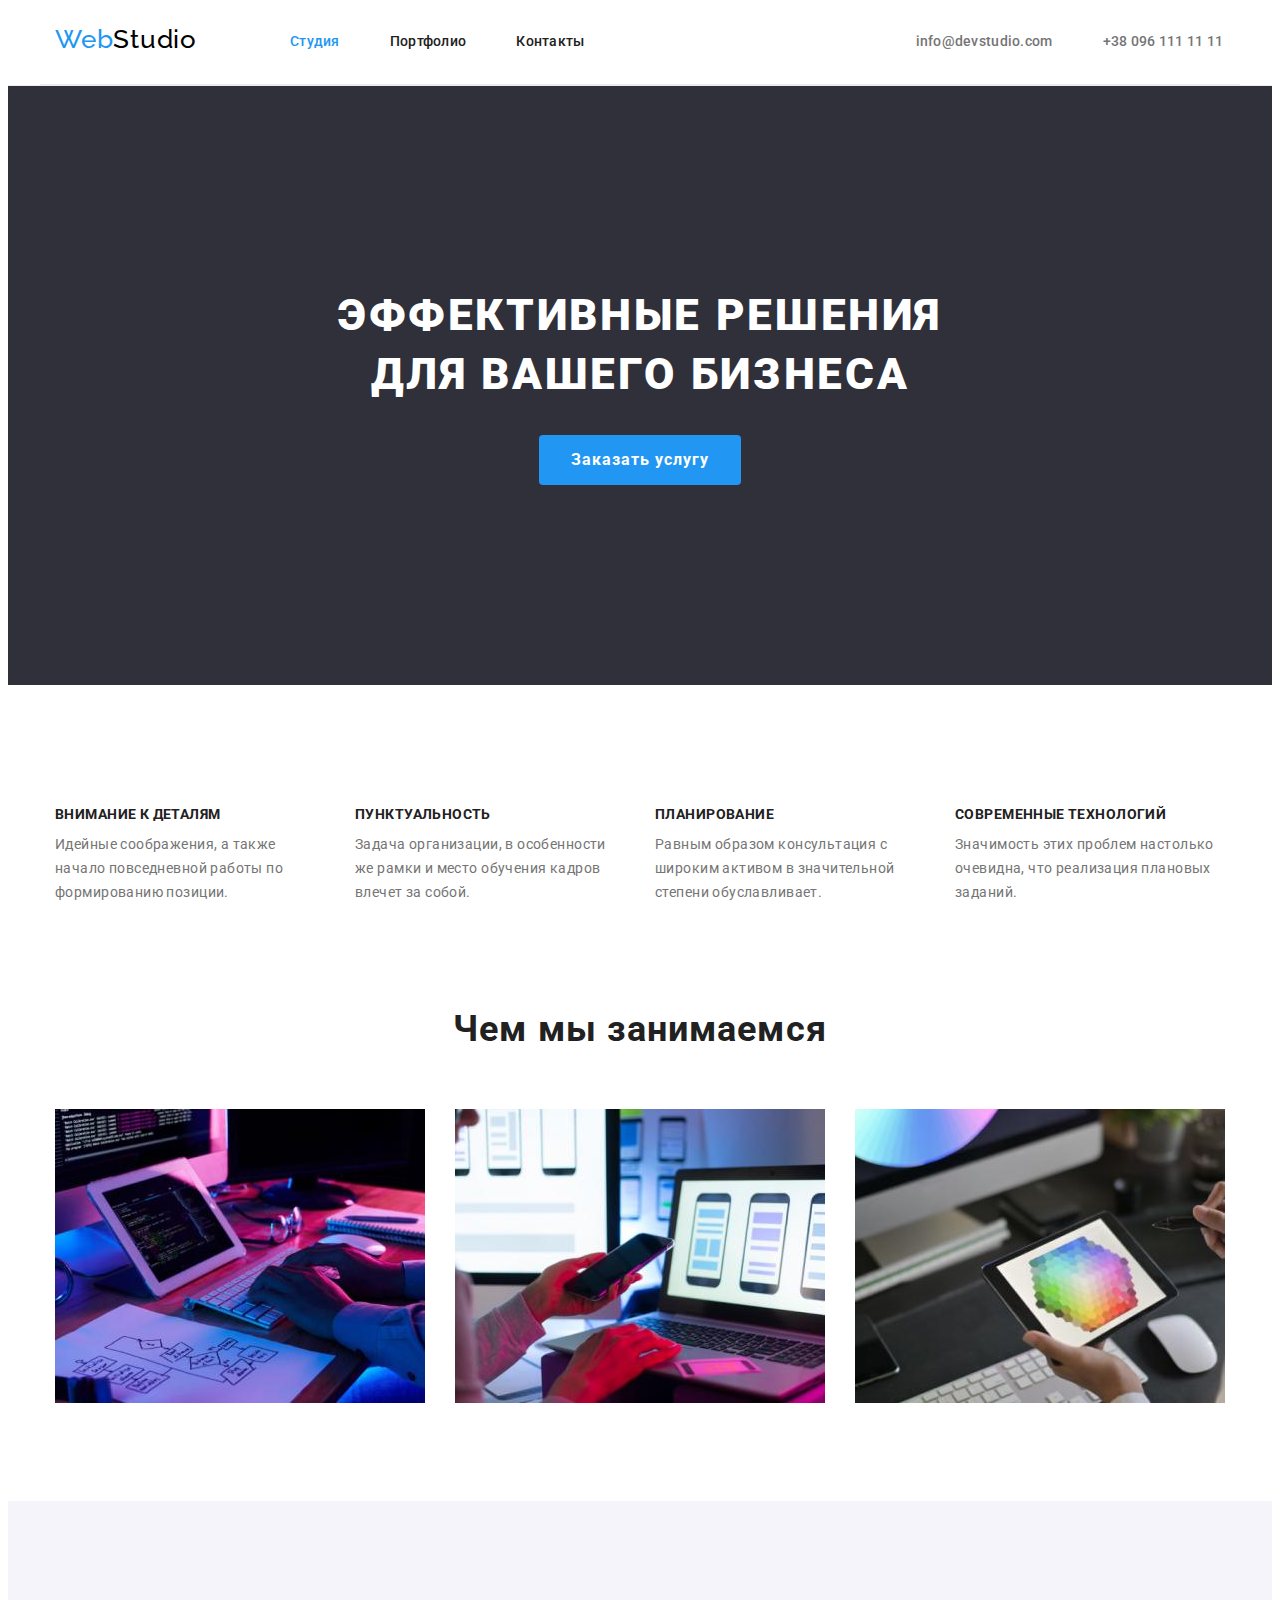
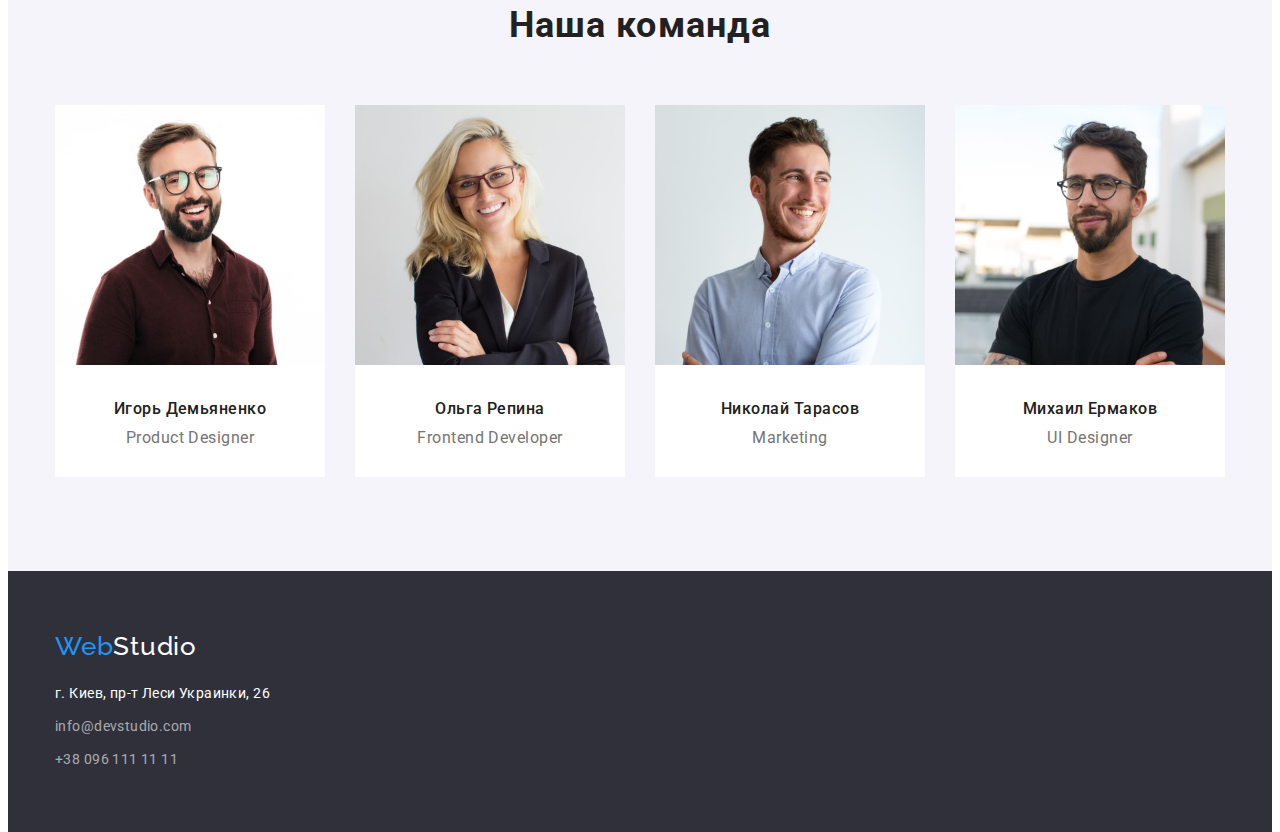
==== commit 777725bb: "final №2 fix bag" ====
--- a/index.html
+++ b/index.html
@@ -121,11 +121,17 @@
 
     <footer class="footer">
         <div class="container">
-        <a class="link" href="./index.html"><span class="logo-web">Web</span><span class="logo-studio-footer">Studio</span></a>
+        <a class="link nado" href="./index.html"><span class="logo-web">Web</span><span class="logo-studio-footer">Studio</span></a>
         <address class="address">
             <p class="footer-addres">г. Киев, пр-т Леси Украинки, 26</p>  
-            <a class="footer-link" href="mailto:info@devstudio.com">info@devstudio.com</a>
-            <a class="footer-link" href="tel:+380961111111">+38 096 111 11 11</a>
+        <ul class="list footer">
+            <li class="footer li">   
+                <a class="footer-link" href="mailto:info@devstudio.com">info@devstudio.com</a>
+            </li>
+            <li class="footer li">   
+                <a class="footer-link" href="tel:+380961111111">+38 096 111 11 11</a>
+            </li> 
+        </ul>
         </address>
     </div>
     </footer>
--- a/css/styles.css
+++ b/css/styles.css
@@ -31,7 +31,7 @@
   margin-left: auto;
   margin-right: auto;
   width: 1200px;
-  outline: 2px solid blue;
+  /* outline: 2px solid blue; */
 }
 
 .text-transporent {
@@ -70,6 +70,10 @@
   letter-spacing: 0.03em;
 }
 
+.header {
+  border-bottom: 1px solid #ececec;
+}
+
 /*сайтовая навигация*/
 
 .header .link,
@@ -237,6 +241,7 @@
   letter-spacing: 0.03em;
 
   margin-top: 10px;
+  padding-bottom: 30px;
 }
 
 .section.team {
@@ -304,6 +309,7 @@
   font-size: 14px;
   line-height: 1.71;
   letter-spacing: 0.03em;
+  margin-top: 20px;
 }
 
 .footer-link {
@@ -314,6 +320,10 @@
   letter-spacing: 0.03em;
 
   text-decoration: none;
+}
+
+.footer.li {
+  margin-top: 9px;
 }
 
 .logo-studio-footer {
@@ -332,11 +342,19 @@
 
 .address {
   font-style: normal;
+  padding-left: 15px;
+}
+
+.link.nado {
+  padding-left: 15px;
 }
 
 .footer > .container {
-  padding-top: 60px;
-  padding-bottom: 60px;
+  padding: 60px 15px;
+}
+
+.list.footer {
+  padding-left: 0px;
 }
 
 /*portfolio*/
@@ -368,10 +386,9 @@
 }
 
 .project {
-  width: 368px;
+  width: 370px;
   margin-right: 30px;
   margin-bottom: 30px;
-  border: 1px solid #eeeeee;
 }
 
 .projects-name {
@@ -393,6 +410,9 @@
 
 .project-text {
   padding: 20px 24px;
+  border-bottom: 1px solid #eeeeee;
+  border-right: 1px solid #eeeeee;
+  border-left: 1px solid #eeeeee;
 }
 
 .projects-link {
